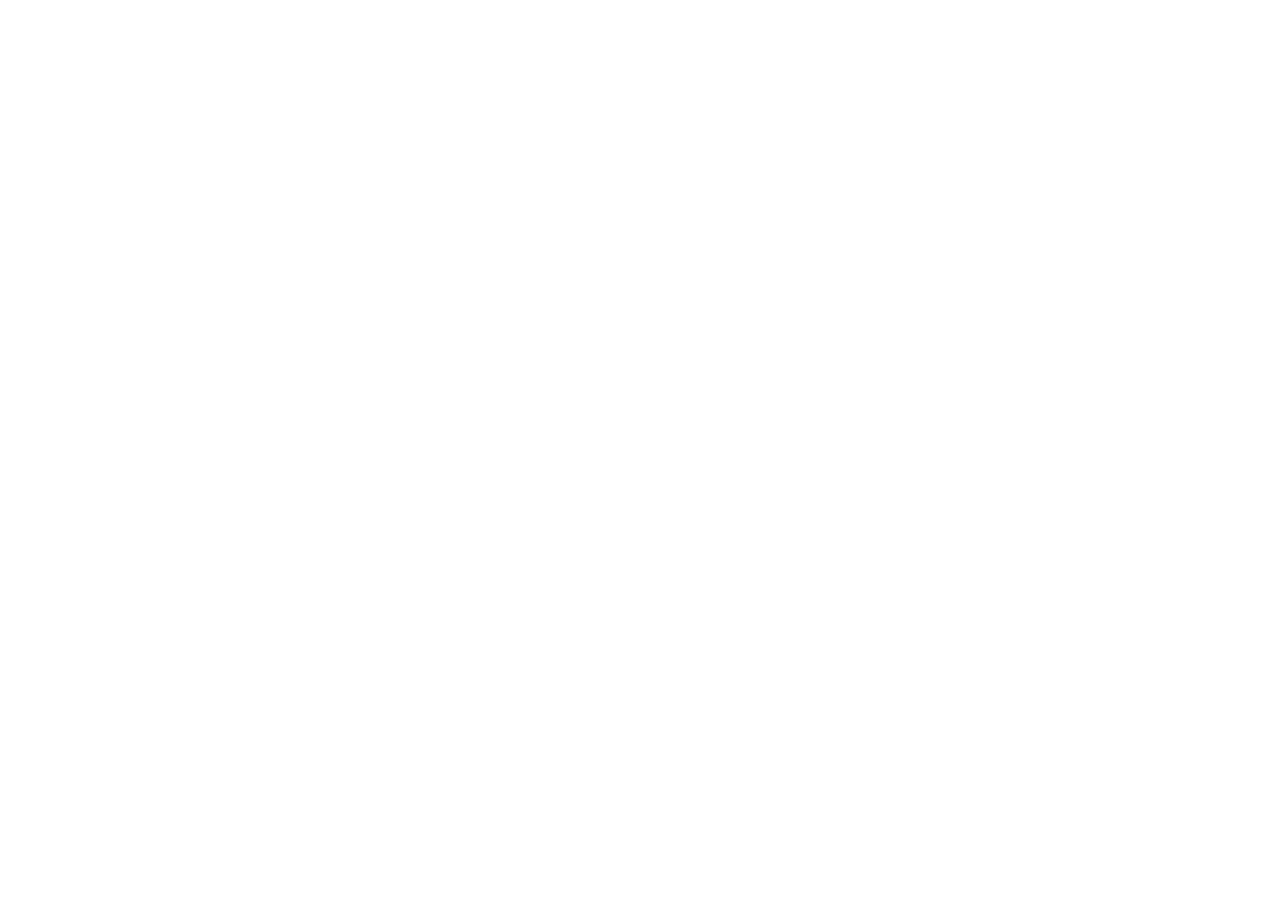
==== index.html @ 1dcdd13a "initial files/folders" ====
<!DOCTYPE html>
<html lang="en">
<head>
    <meta charset="UTF-8">
    <meta name="viewport" content="width=device-width, initial-scale=1.0">
    <title>Document</title>
</head>
<body>
    
</body>
</html>
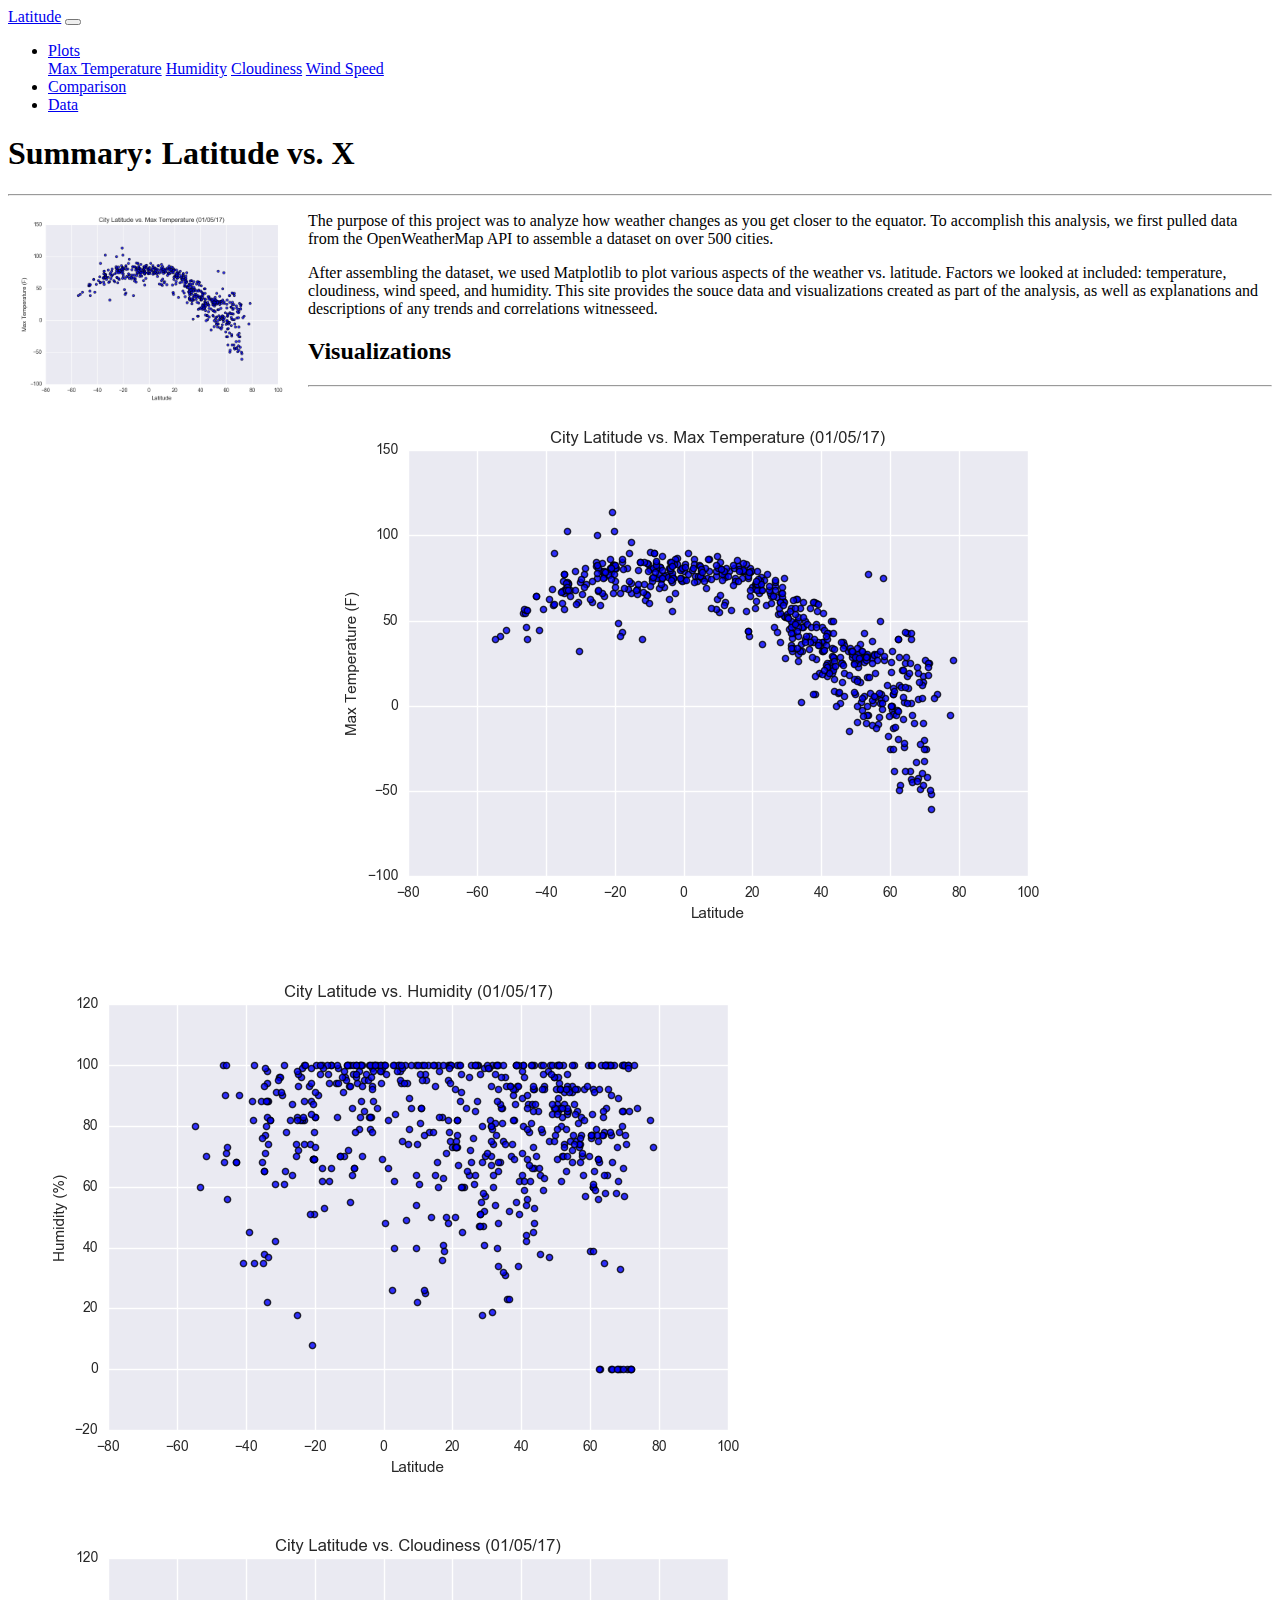
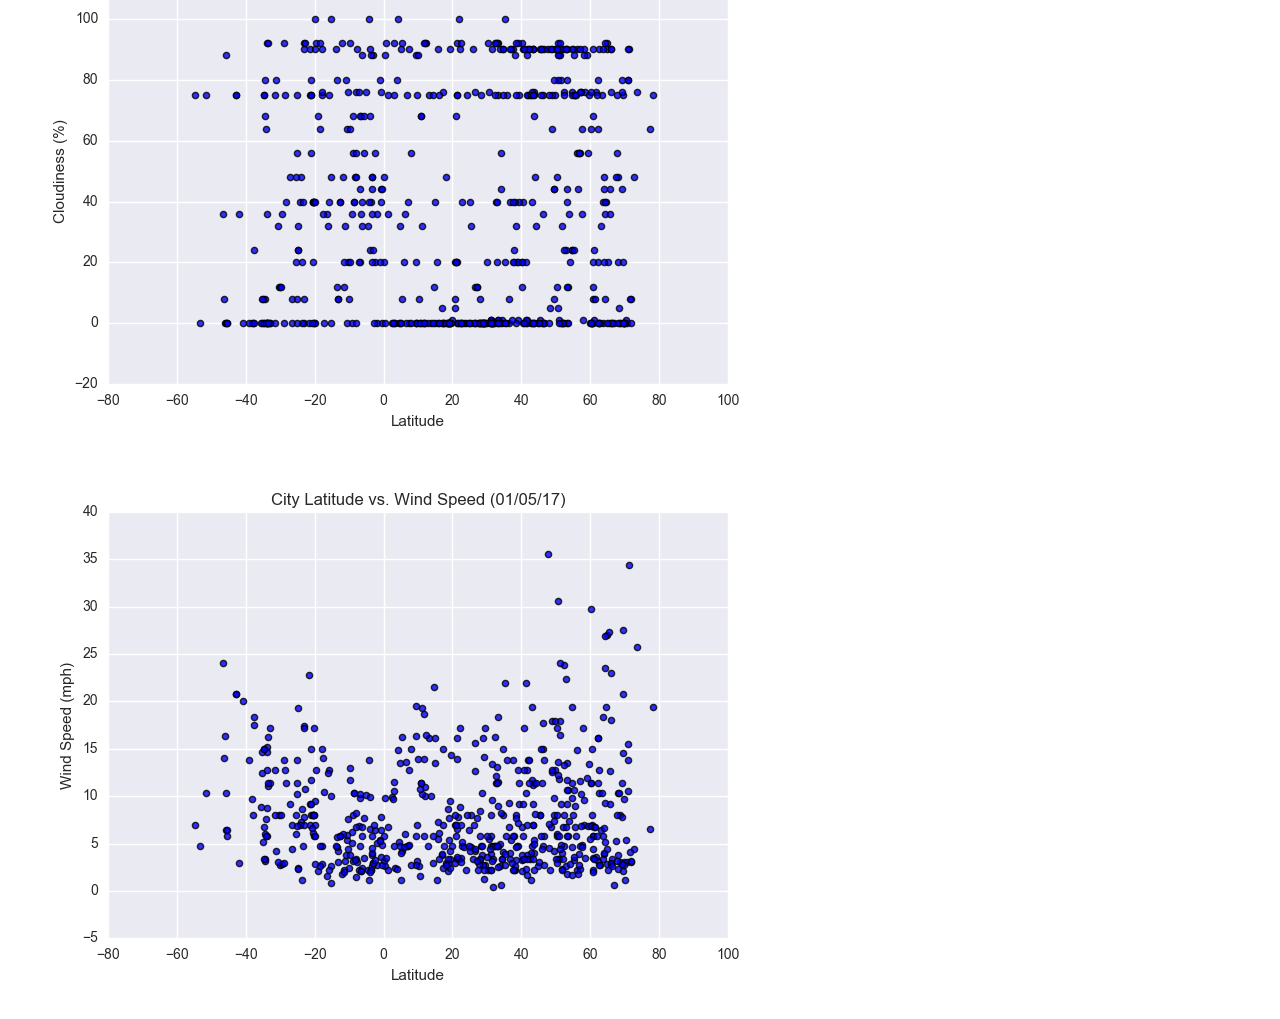
==== commit 0b1ebbac: "fig.png and updated landing page html" ====
--- a/index.html
+++ b/index.html
@@ -3,9 +3,81 @@
 <head>
     <meta charset="UTF-8">
     <meta name="viewport" content="width=device-width, initial-scale=1.0">
-    <title>Document</title>
+    <title>Dashboard</title>
+    <link rel="stylesheet" href="https://cdn.jsdelivr.net/npm/bootstrap@4.5.3/dist/css/bootstrap.min.css" integrity="sha384-TX8t27EcRE3e/ihU7zmQxVncDAy5uIKz4rEkgIXeMed4M0jlfIDPvg6uqKI2xXr2" crossorigin="anonymous">
 </head>
 <body>
+    <!-- Navbar for Site-->
+    <nav class="navbar navbar-expand-lg navbar-light bg-light">
+        <a class="navbar-brand" href="#">Latitude</a>
+        <button class="navbar-toggler" type="button" data-toggle="collapse" data-target="#navbarSupportedContent" aria-controls="navbarSupportedContent" aria-expanded="false" aria-label="Toggle navigation">
+          <span class="navbar-toggler-icon"></span>
+        </button>
+      
+        <div class="collapse navbar-collapse" id="navbarSupportedContent">
+                <ul class="navbar-nav ml-auto">    
+                    <li class="nav-item dropdown">
+                        <a class="nav-link dropdown-toggle" href="#" id="navbarDropdown" role="button" data-toggle="dropdown" aria-haspopup="true" aria-expanded="false">
+                            Plots
+                        </a>
+                        <div class="dropdown-menu dropdown-menu-right" aria-labelledby="navbarDropdown">
+                            <a class="dropdown-item" href="#">Max Temperature</a>
+                            <a class="dropdown-item" href="#">Humidity</a>
+                            <a class="dropdown-item" href="#">Cloudiness</a>
+                            <a class="dropdown-item" href="#">Wind Speed</a>
+                        </div>
+                    </li>
+                    <li class="nav-item">
+                        <a class="nav-link" href="comparison.html">Comparison</a>
+                    </li>
+                    <li class="nav-item">
+                        <a class="nav-link" href="data.html">Data</a>
+                    </li>
+                </ul>
+            </div>
+      </nav>
     
+    <!-- Create Content-->
+    <div class="container">
+        <div class="row">
+            <div class="col-md-8">
+                <div class="col-md-12">
+                    <h1>Summary: Latitude vs. X</h1>
+                    <hr>
+                    <img src="Resources/Fig1.png" alt="Latitude vs. Temperature" width=300px align="left">
+                    <p>The purpose of this project was to analyze how weather changes as you get closer to the equator. To
+                        accomplish this analysis, we first pulled data from the OpenWeatherMap API to assemble a dataset on over 500
+                        cities.</p>
+                    <p>After assembling the dataset, we used Matplotlib to plot various aspects of the weather vs. latitude. Factors
+                        we looked at included: temperature, cloudiness, wind speed, and humidity. This site provides the souce data
+                        and visualizations created as part of the analysis, as well as explanations and descriptions of any trends and
+                        correlations witnesseed.</p>
+                </div>
+            </div>
+        </div>
+
+        <!-- Visualizations -->
+        <div class="col-md-4">
+            <div class="col-md-12">
+                <h2>Visualizations</h2>
+                <hr>
+                <div class="row">
+                    <div class="col-3 col-md-6">
+                        <a href="#"><img src="Resources/Fig1.png" alt="Latitude vs Temperature"></a>
+                    </div>
+                    <div class="col-3 col-md-6">
+                        <a href="#"><img src="Resources/Fig2.png" alt="Latitude vs Humidity"></a>
+                    </div>
+                    <div class="col-3 col-md-6">
+                        <a href="#"><img src="Resources/Fig3.png" alt="Latitude vs Cloudiness"></a>
+                    </div>
+                    <div class="col-3 col-md-6">
+                        <a href="#"><img src="Resources/Fig4.png" alt="Latitude vs Wind Speed"></a>
+                    </div>
+                </div>
+            </div>
+        </div>
+    </div>
+
 </body>
 </html>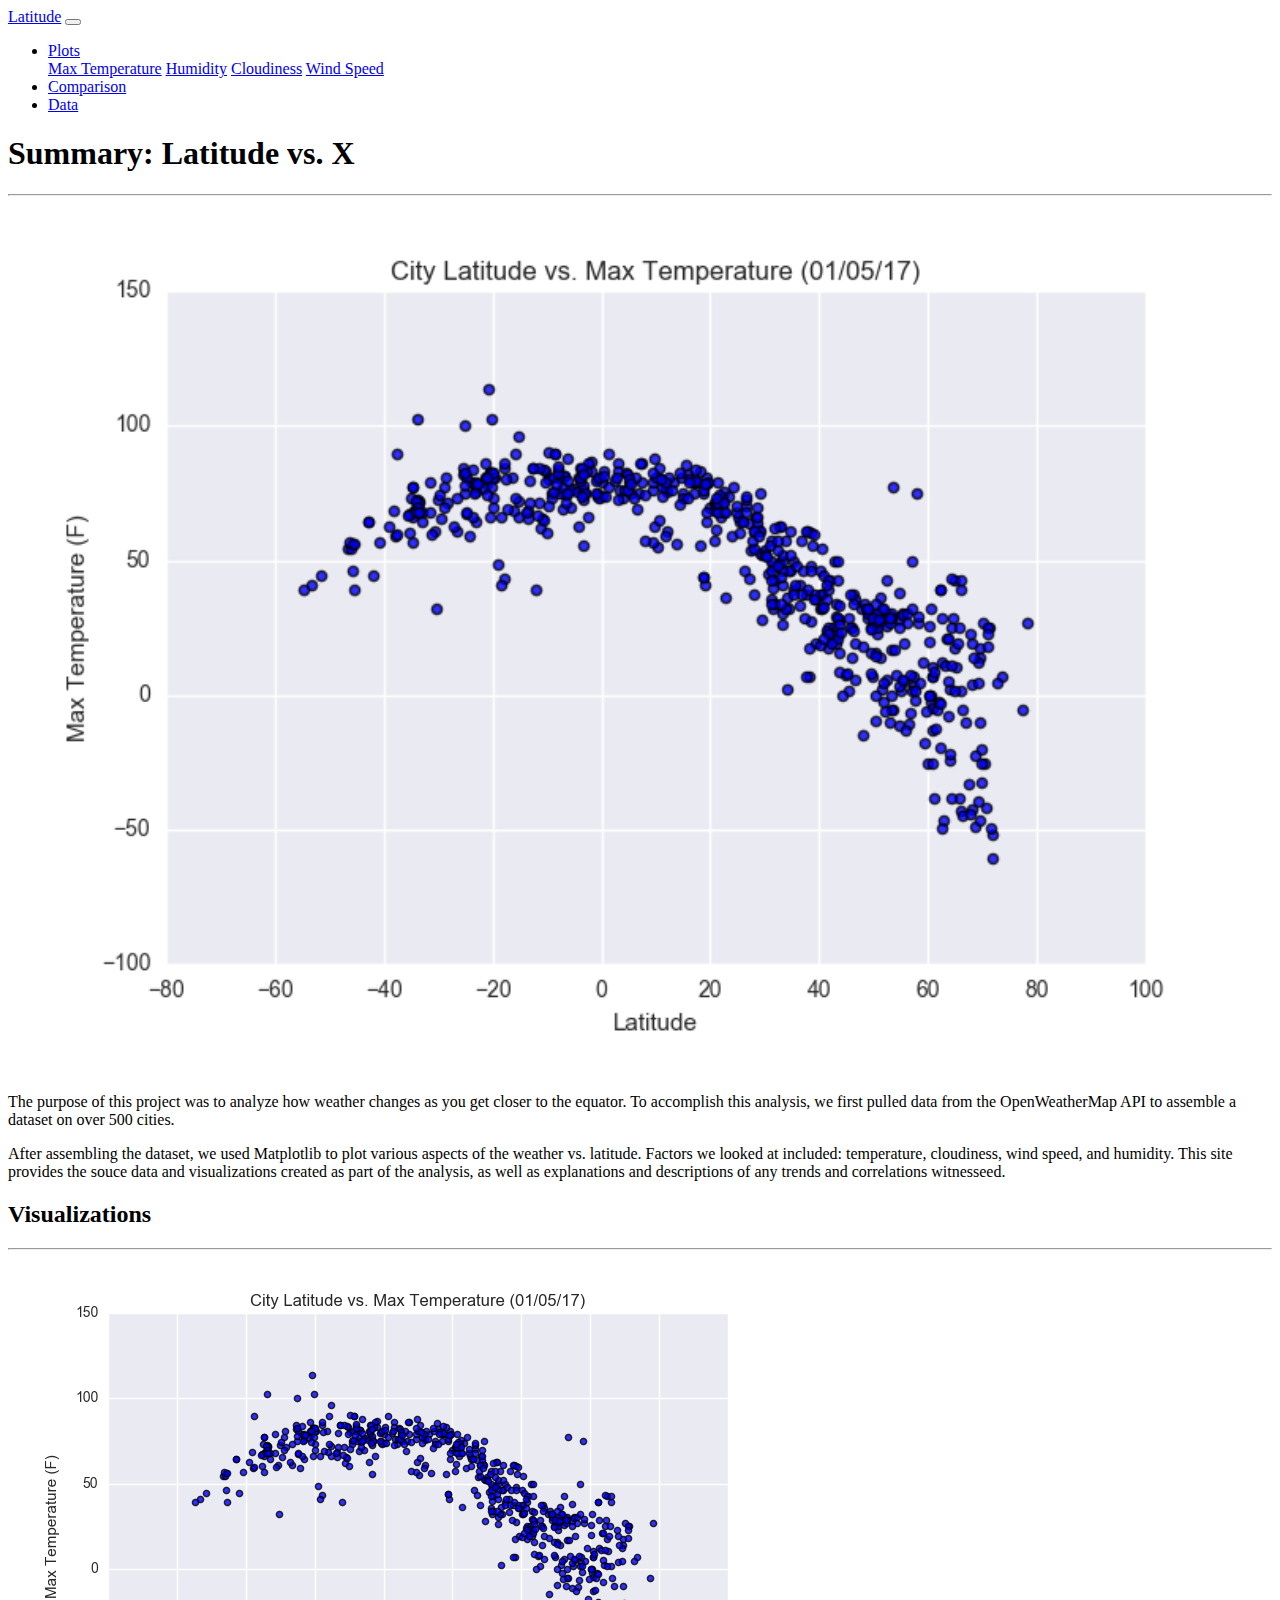
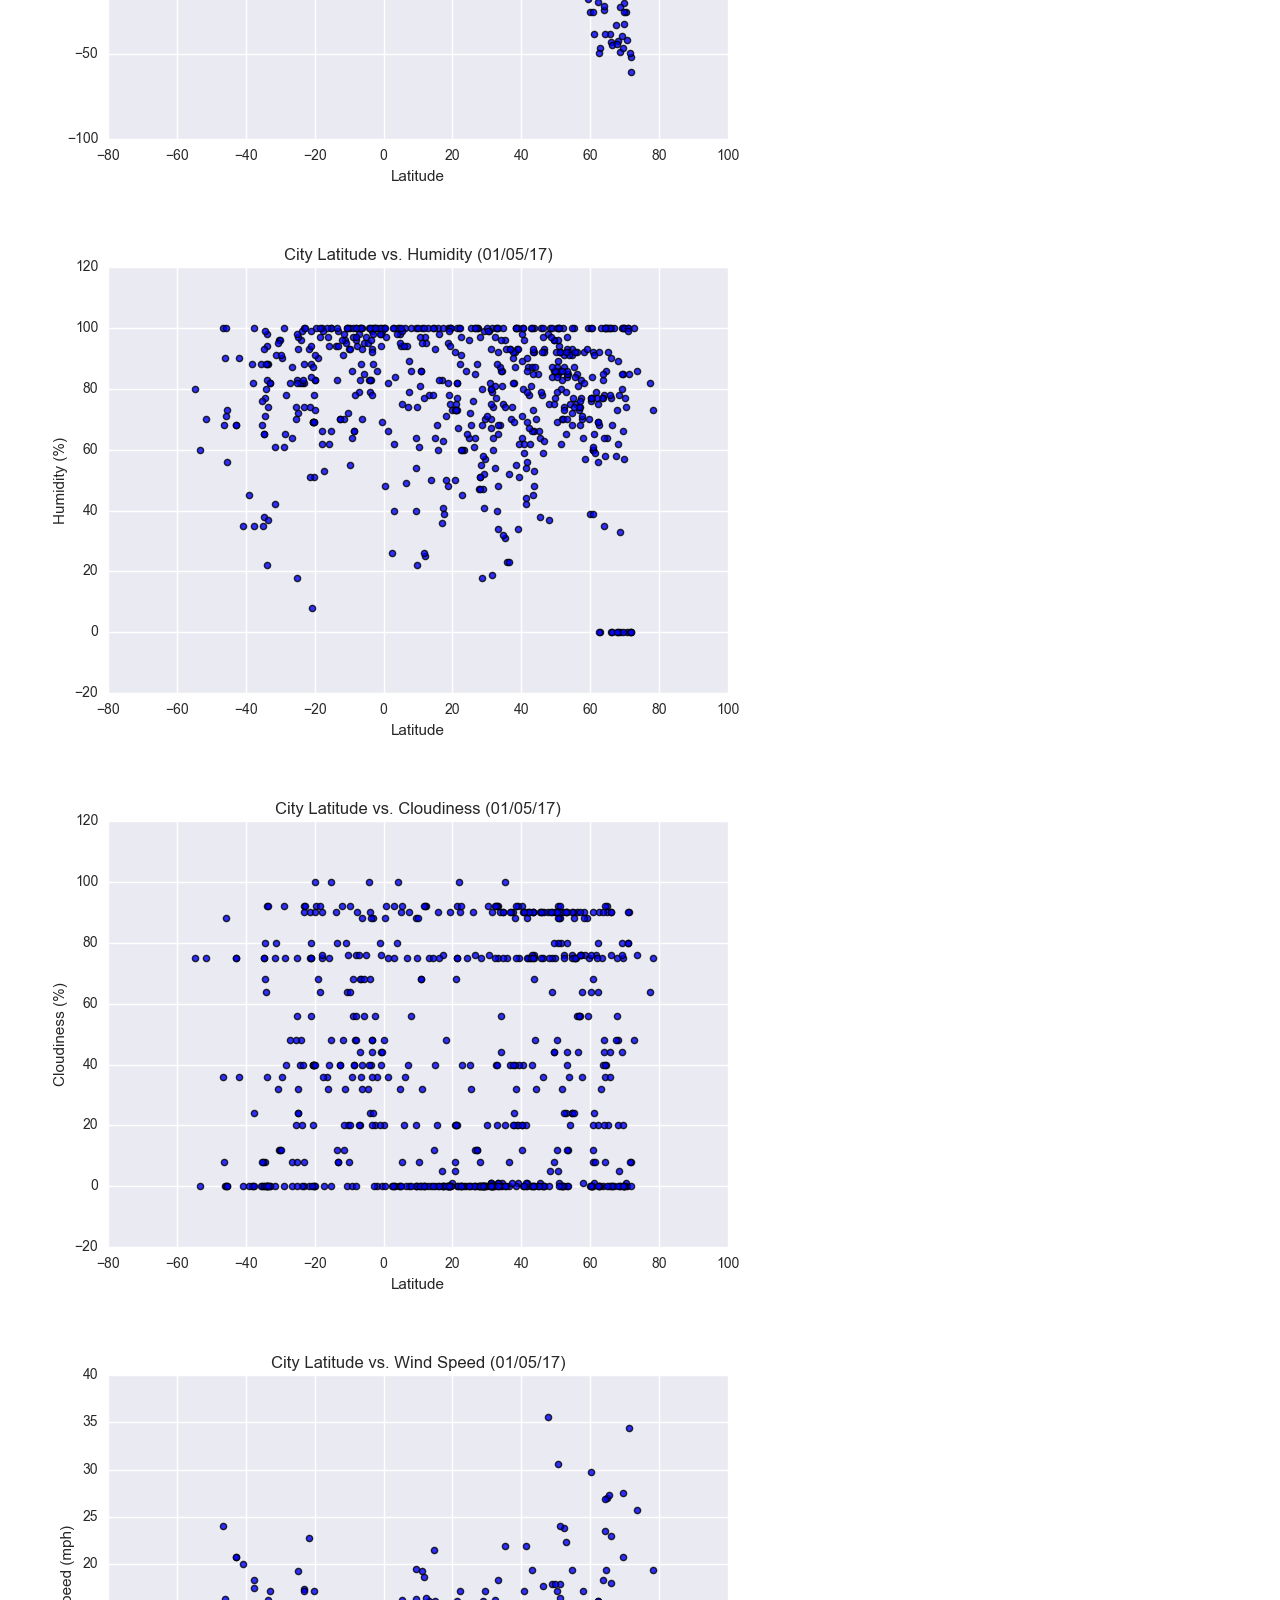
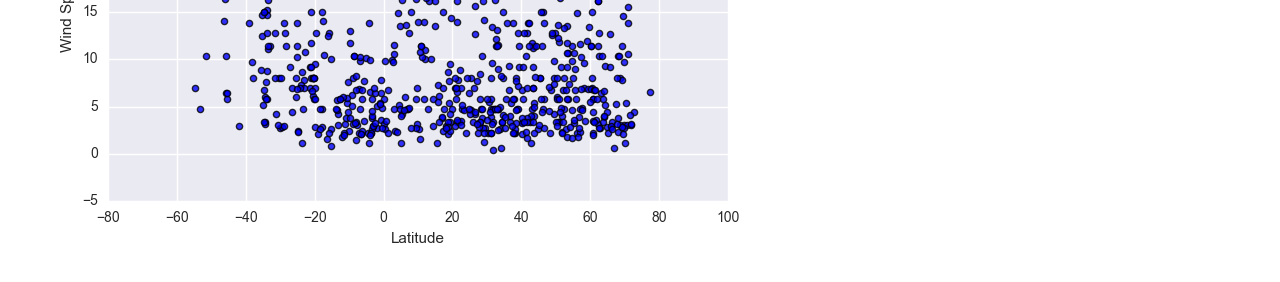
==== commit c1cfffc8: "updated html landing page" ====
--- a/index.html
+++ b/index.html
@@ -44,7 +44,7 @@
                 <div class="col-md-12">
                     <h1>Summary: Latitude vs. X</h1>
                     <hr>
-                    <img src="Resources/Fig1.png" alt="Latitude vs. Temperature" width=300px align="left">
+                    <img src="Resources/Fig1.png" alt="Latitude vs. Temperature" width=100%>
                     <p>The purpose of this project was to analyze how weather changes as you get closer to the equator. To
                         accomplish this analysis, we first pulled data from the OpenWeatherMap API to assemble a dataset on over 500
                         cities.</p>
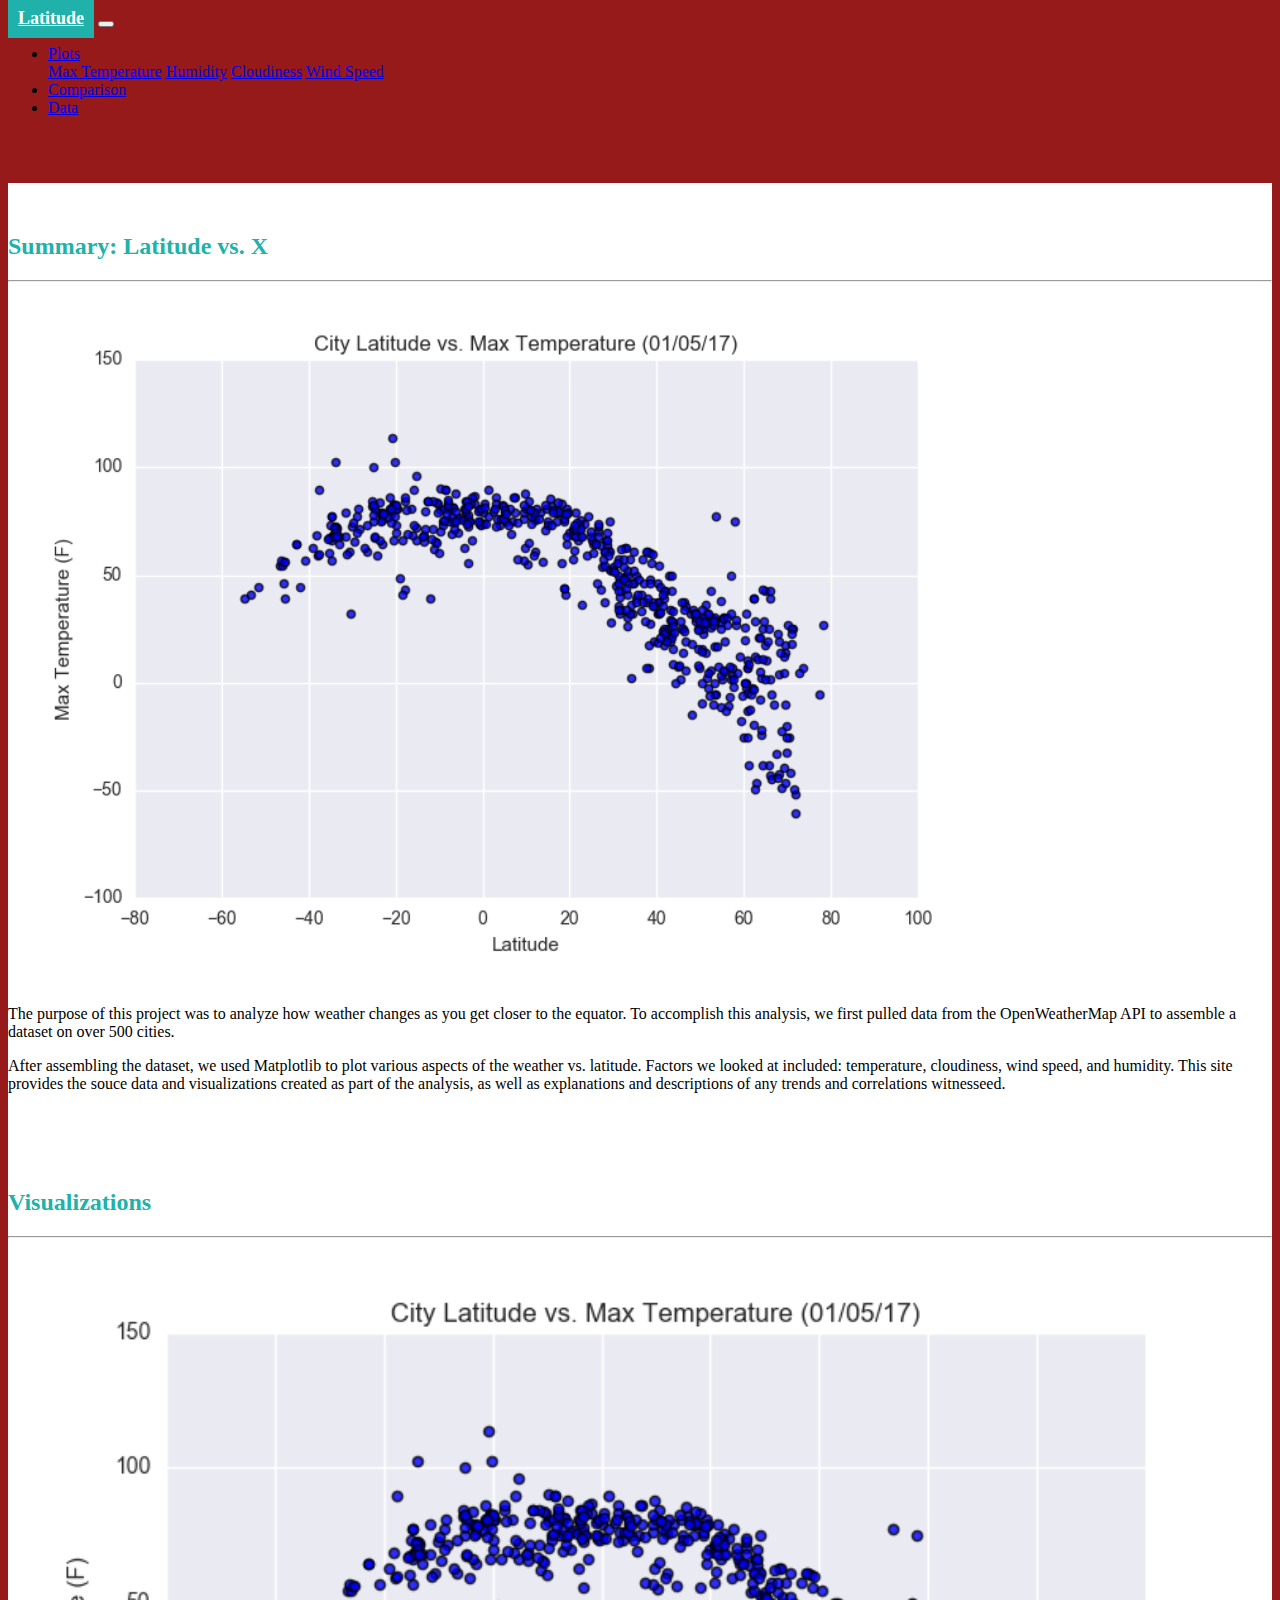
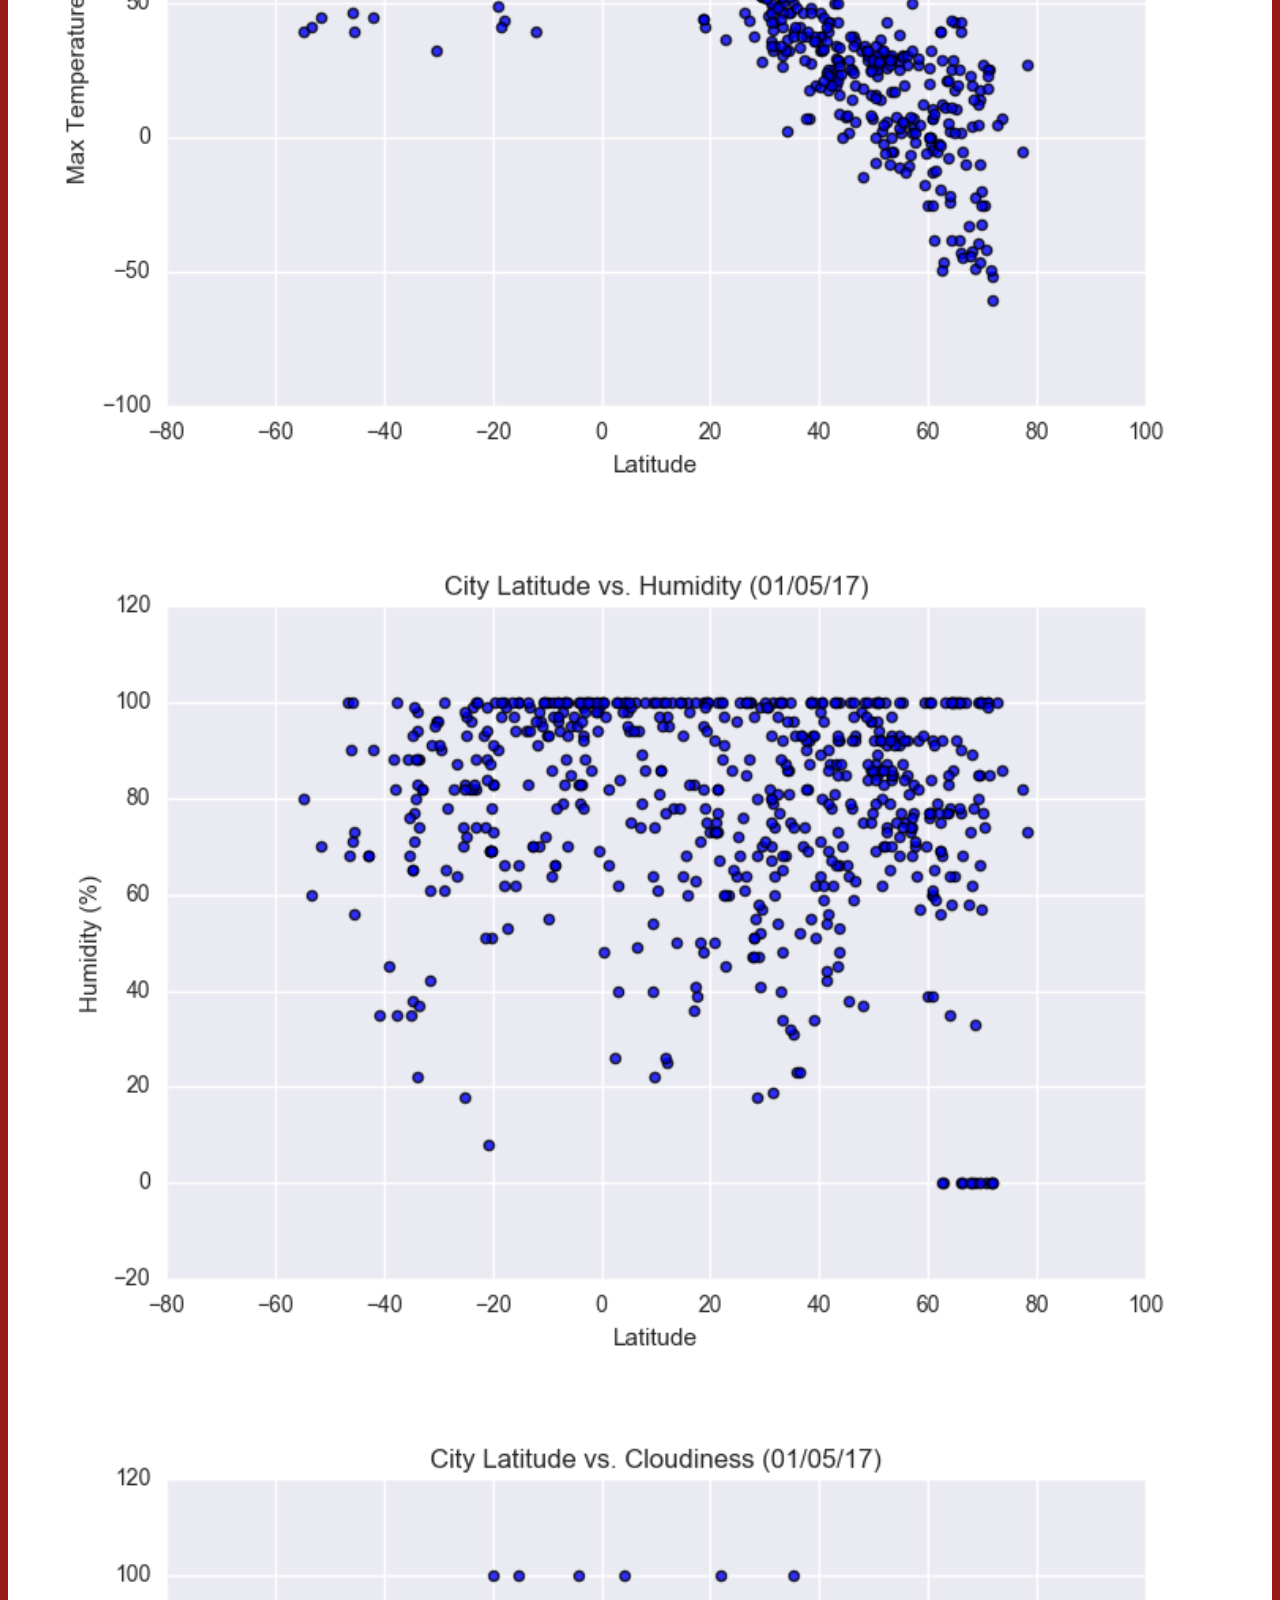
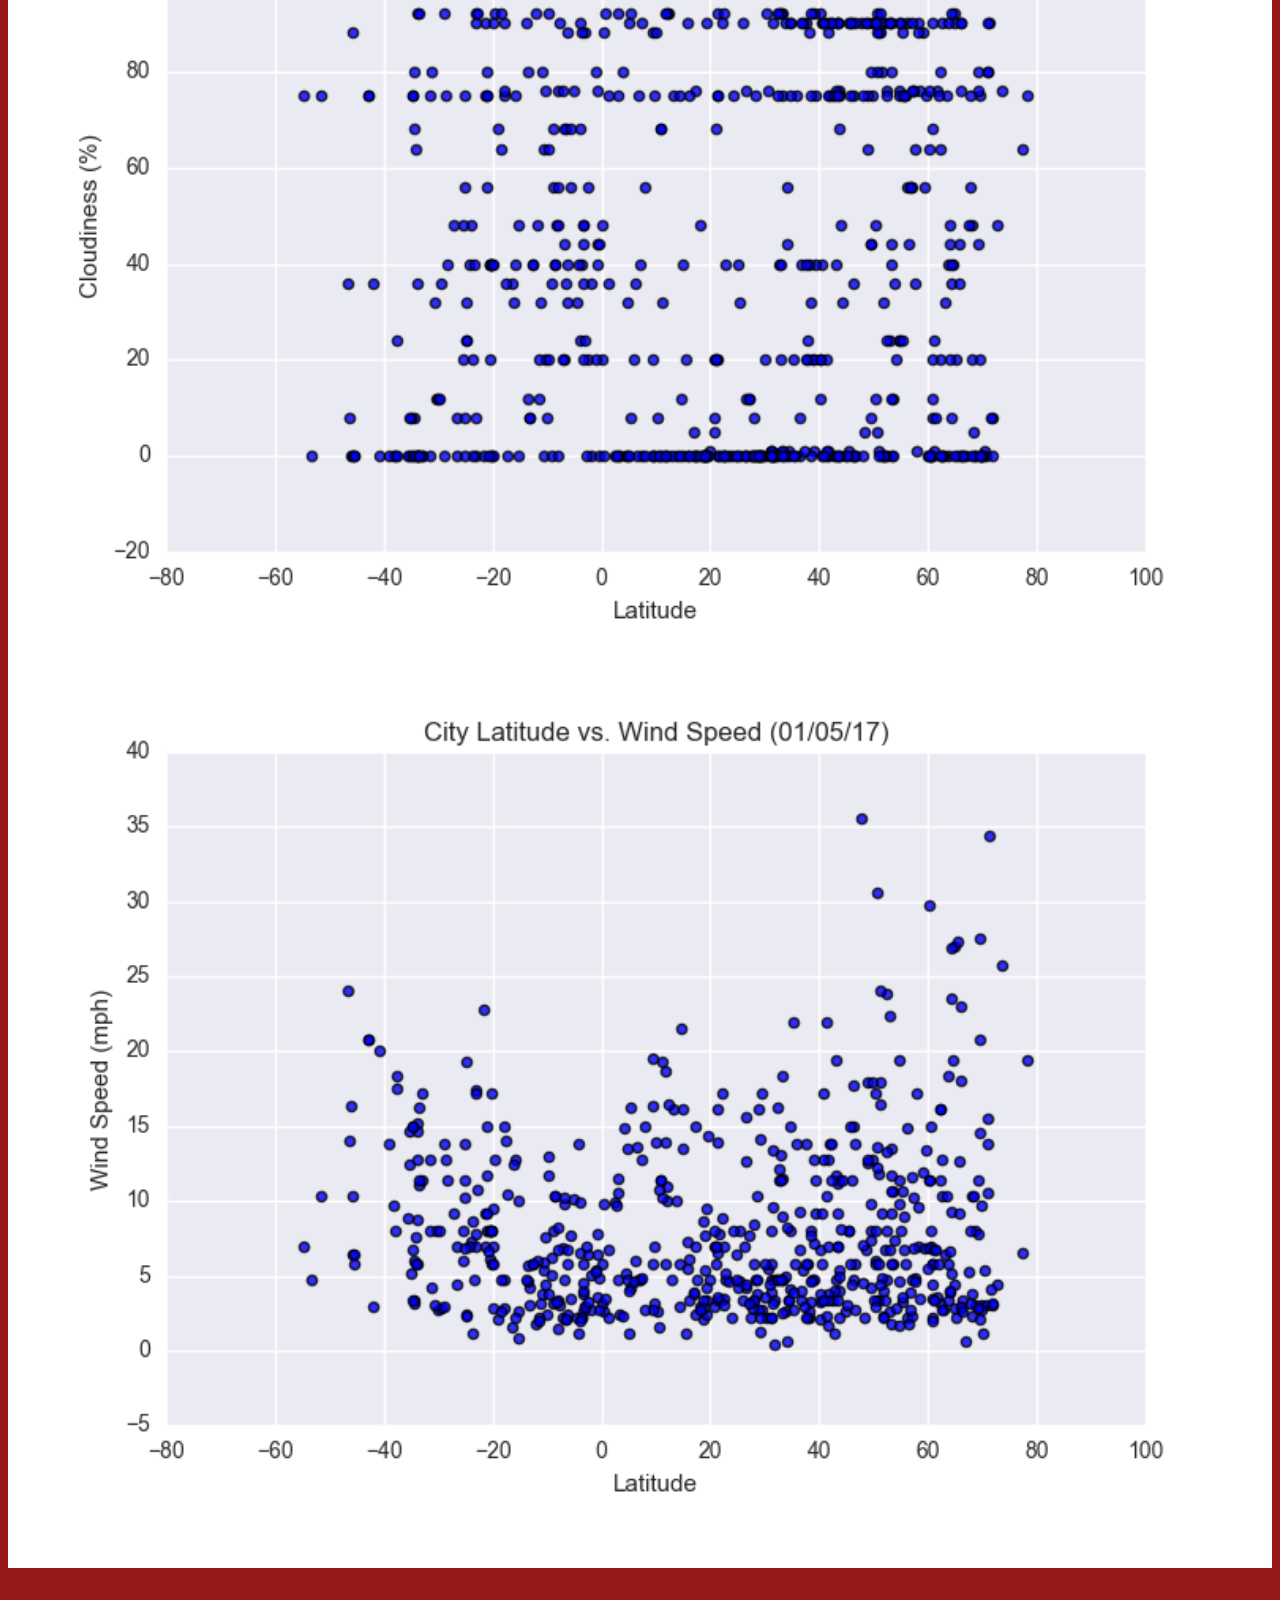
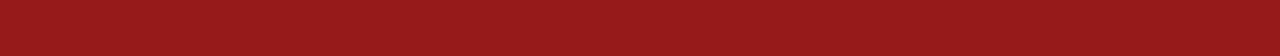
==== commit ccf79244: "info on all html pages" ====
--- a/index.html
+++ b/index.html
@@ -4,27 +4,39 @@
     <meta charset="UTF-8">
     <meta name="viewport" content="width=device-width, initial-scale=1.0">
     <title>Dashboard</title>
+    <link rel="stylesheet" href="style.css">
     <link rel="stylesheet" href="https://cdn.jsdelivr.net/npm/bootstrap@4.5.3/dist/css/bootstrap.min.css" integrity="sha384-TX8t27EcRE3e/ihU7zmQxVncDAy5uIKz4rEkgIXeMed4M0jlfIDPvg6uqKI2xXr2" crossorigin="anonymous">
+
+    <script src="https://code.jquery.com/jquery-3.3.1.slim.min.js" integrity="sha384-q8i/X+965DzO0rT7abK41JStQIAqVgRVzpbzo5smXKp4YfRvH+8abtTE1Pi6jizo" crossorigin="anonymous"></script>
+    <script src="https://cdnjs.cloudflare.com/ajax/libs/popper.js/1.14.7/umd/popper.min.js" integrity="sha384-UO2eT0CpHqdSJQ6hJty5KVphtPhzWj9WO1clHTMGa3JDZwrnQq4sF86dIHNDz0W1" crossorigin="anonymous"></script>
+    <script src="https://stackpath.bootstrapcdn.com/bootstrap/4.3.1/js/bootstrap.min.js" integrity="sha384-JjSmVgyd0p3pXB1rRibZUAYoIIy6OrQ6VrjIEaFf/nJGzIxFDsf4x0xIM+B07jRM" crossorigin="anonymous"></script>
+
 </head>
 <body>
     <!-- Navbar for Site-->
     <nav class="navbar navbar-expand-lg navbar-light bg-light">
-        <a class="navbar-brand" href="#">Latitude</a>
-        <button class="navbar-toggler" type="button" data-toggle="collapse" data-target="#navbarSupportedContent" aria-controls="navbarSupportedContent" aria-expanded="false" aria-label="Toggle navigation">
-          <span class="navbar-toggler-icon"></span>
-        </button>
-      
-        <div class="collapse navbar-collapse" id="navbarSupportedContent">
+        <!-- <div class="nav-content"> -->
+            <a class="navbar-brand text-white" href="index.html">Latitude</a>
+            <button class="navbar-toggler" type="button" data-toggle="collapse" 
+            data-target="#navbarSupportedContent" aria-controls="navbarSupportedContent" 
+            aria-expanded="false" aria-label="Toggle navigation">
+            <span class="navbar-toggler-icon"></span>
+            </button>
+        
+            <div class="collapse navbar-collapse" id="navbarSupportedContent">
                 <ul class="navbar-nav ml-auto">    
                     <li class="nav-item dropdown">
-                        <a class="nav-link dropdown-toggle" href="#" id="navbarDropdown" role="button" data-toggle="dropdown" aria-haspopup="true" aria-expanded="false">
+                        <a class="nav-link dropdown-toggle" href="#" id="navbarDropdown" 
+                        role="button" data-toggle="dropdown" aria-haspopup="true" 
+                        aria-expanded="false">
                             Plots
                         </a>
-                        <div class="dropdown-menu dropdown-menu-right" aria-labelledby="navbarDropdown">
-                            <a class="dropdown-item" href="#">Max Temperature</a>
-                            <a class="dropdown-item" href="#">Humidity</a>
-                            <a class="dropdown-item" href="#">Cloudiness</a>
-                            <a class="dropdown-item" href="#">Wind Speed</a>
+                        <div class="dropdown-menu dropdown-menu-right" 
+                        aria-labelledby="navbarDropdown">
+                            <a class="dropdown-item" href="maxtemp.html">Max Temperature</a>
+                            <a class="dropdown-item" href="humidity.html">Humidity</a>
+                            <a class="dropdown-item" href="cloudiness.html">Cloudiness</a>
+                            <a class="dropdown-item" href="windspeed.html">Wind Speed</a>
                         </div>
                     </li>
                     <li class="nav-item">
@@ -35,6 +47,7 @@
                     </li>
                 </ul>
             </div>
+        <!-- </div> -->
       </nav>
     
     <!-- Create Content-->
@@ -42,9 +55,11 @@
         <div class="row">
             <div class="col-md-8">
                 <div class="col-md-12">
-                    <h1>Summary: Latitude vs. X</h1>
+                    <h2>Summary: Latitude vs. X</h2>
                     <hr>
-                    <img src="Resources/Fig1.png" alt="Latitude vs. Temperature" width=100%>
+                    <div>
+                        <img class="img-thumbnail" id="landing" src="Resources/Fig1.png" alt="Latitude vs. Temperature">
+                    </div>
                     <p>The purpose of this project was to analyze how weather changes as you get closer to the equator. To
                         accomplish this analysis, we first pulled data from the OpenWeatherMap API to assemble a dataset on over 500
                         cities.</p>
@@ -54,25 +69,29 @@
                         correlations witnesseed.</p>
                 </div>
             </div>
-        </div>
+        
 
         <!-- Visualizations -->
-        <div class="col-md-4">
-            <div class="col-md-12">
-                <h2>Visualizations</h2>
-                <hr>
-                <div class="row">
-                    <div class="col-3 col-md-6">
-                        <a href="#"><img src="Resources/Fig1.png" alt="Latitude vs Temperature"></a>
-                    </div>
-                    <div class="col-3 col-md-6">
-                        <a href="#"><img src="Resources/Fig2.png" alt="Latitude vs Humidity"></a>
-                    </div>
-                    <div class="col-3 col-md-6">
-                        <a href="#"><img src="Resources/Fig3.png" alt="Latitude vs Cloudiness"></a>
-                    </div>
-                    <div class="col-3 col-md-6">
-                        <a href="#"><img src="Resources/Fig4.png" alt="Latitude vs Wind Speed"></a>
+            <div class="col-md-4">
+                <div class="col-md-12">
+                    <h2>Visualizations</h2>
+                    <hr>
+                    <div class="row">
+                        <div class="col-3 col-md-6">
+                            <a href="maxtemp.html"><img src="Resources/Fig1.png" width="100%"  alt="temperature">
+                            </a> 
+                        </div>
+                        <div class="col-3 col-md-6">
+                            <a href="humidity.html"><img src="Resources/Fig2.png" width="100%" alt="humidity"></a>
+                        </div>
+                
+                        <div class="col-3 col-md-6">
+                            <a href="cloudiness.html"><img src="Resources/Fig3.png" width="100%"  alt="cloudiness"></a>
+                        </div>
+
+                        <div class="col-3 col-md-6">
+                            <a href="windspeed.html"><img src="Resources/Fig4.png"width="100%"  alt="wind speed"></a>
+                        </div>
                     </div>
                 </div>
             </div>
--- a/style.css
+++ b/style.css
@@ -0,0 +1,64 @@
+/* navbar formatting */
+a.navbar-brand {
+    background-color: lightseagreen;
+    font-family: 'Times New Roman', Times, serif;
+    padding: 10px;
+    color: white;
+    font-size: large;
+    font-weight: bold;
+    margin-top: -10px;
+    margin-bottom: -10px;
+}
+
+.nav-item.dropdown.show {
+    background-color: #ddd;
+}
+
+.dropdown-menu {
+    margin: 0;
+}
+
+/* Images formatting */
+img {width: 100%;
+    border: none;}
+
+.img-thumbnail {
+    width: 80%;
+}
+
+h1, h2, h3 {
+    color:lightseagreen;
+    font-family: Georgia, 'Times New Roman', Times, serif;
+    padding-top: 15px;
+}
+
+/* .lat-button {
+    width: 100px;
+    background: lightseagreen;
+    font-weight: bold;
+    z-index: 2;
+    display: inline-block;
+} */
+
+body {
+    background-color: rgb(150, 26, 26);
+}
+
+.container {
+    overflow: hidden;
+    padding-top: 50px;
+    padding-bottom: 80px;
+}
+
+
+
+.col-md-12 {
+    background-color: white;
+    padding-top: 15px;
+    padding-bottom: 30px;
+}
+
+p{
+    font-family: 'Times New Roman', Times, serif;
+}
+
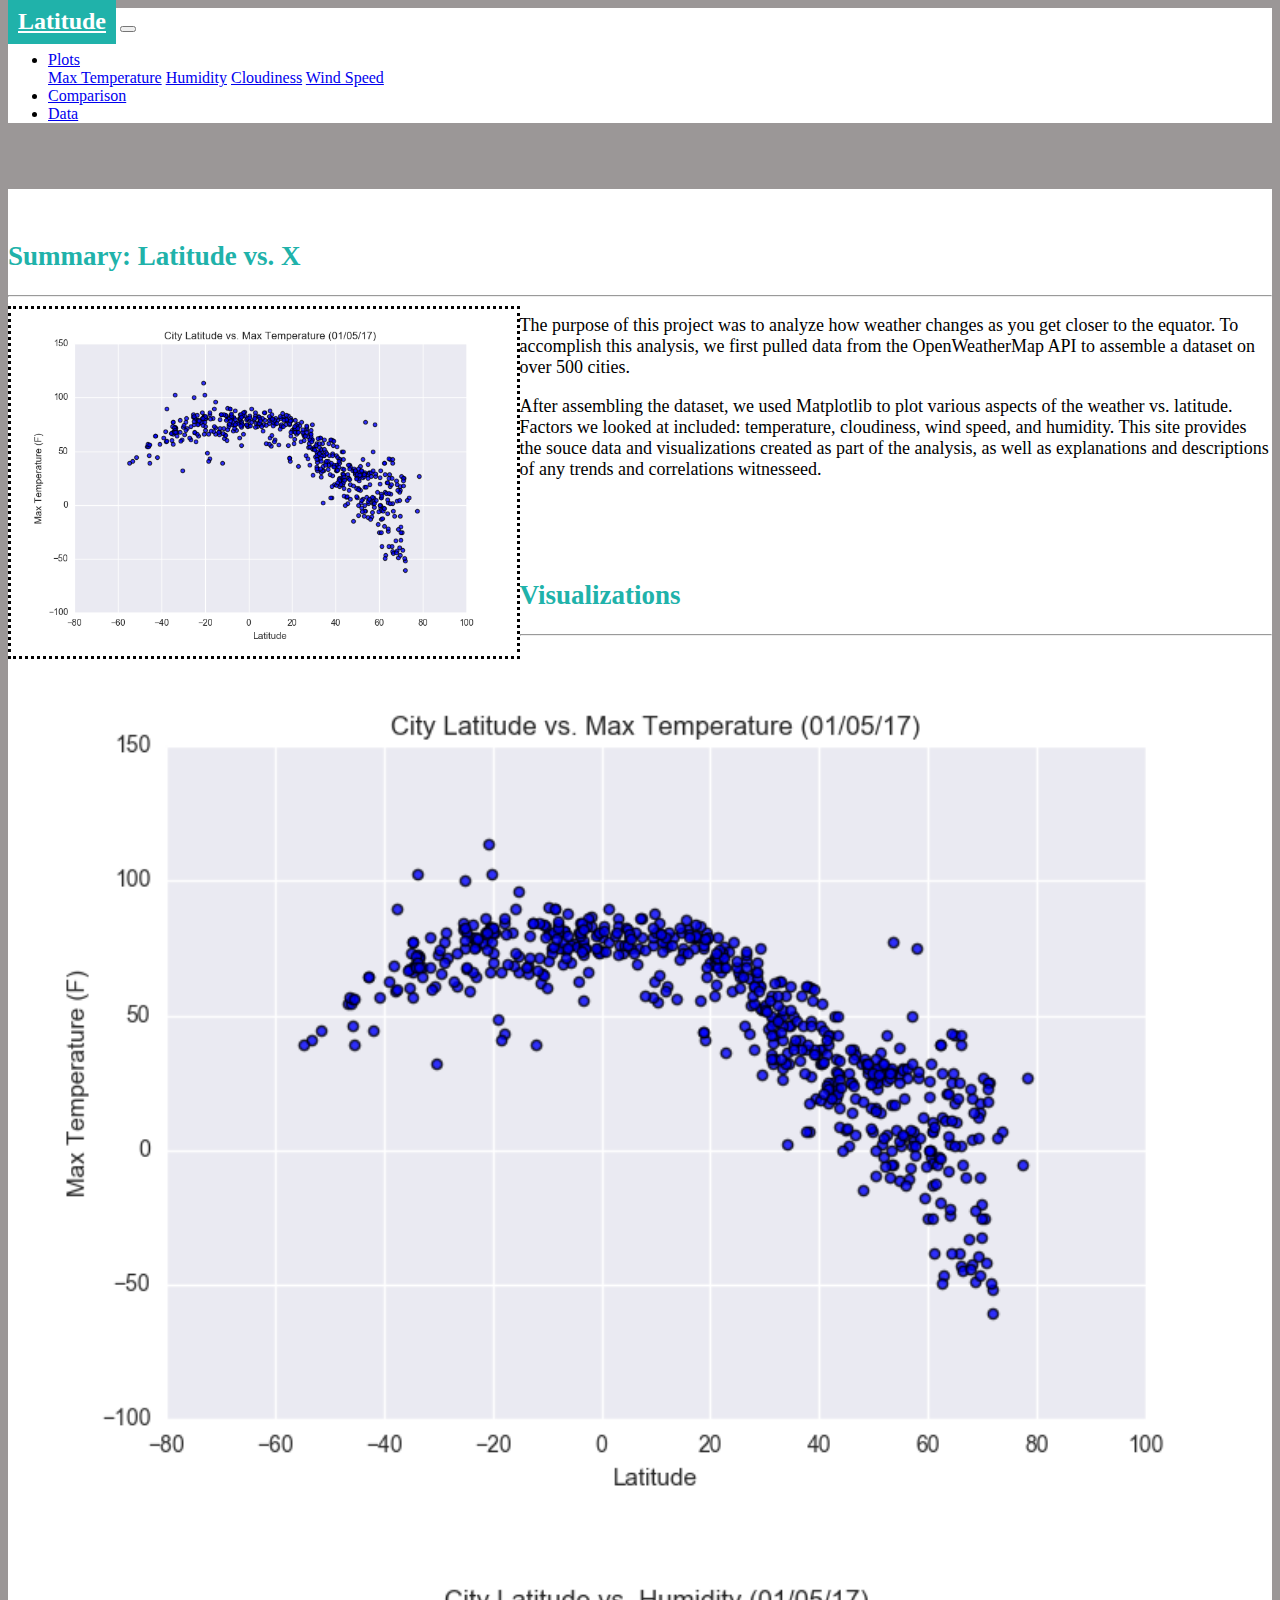
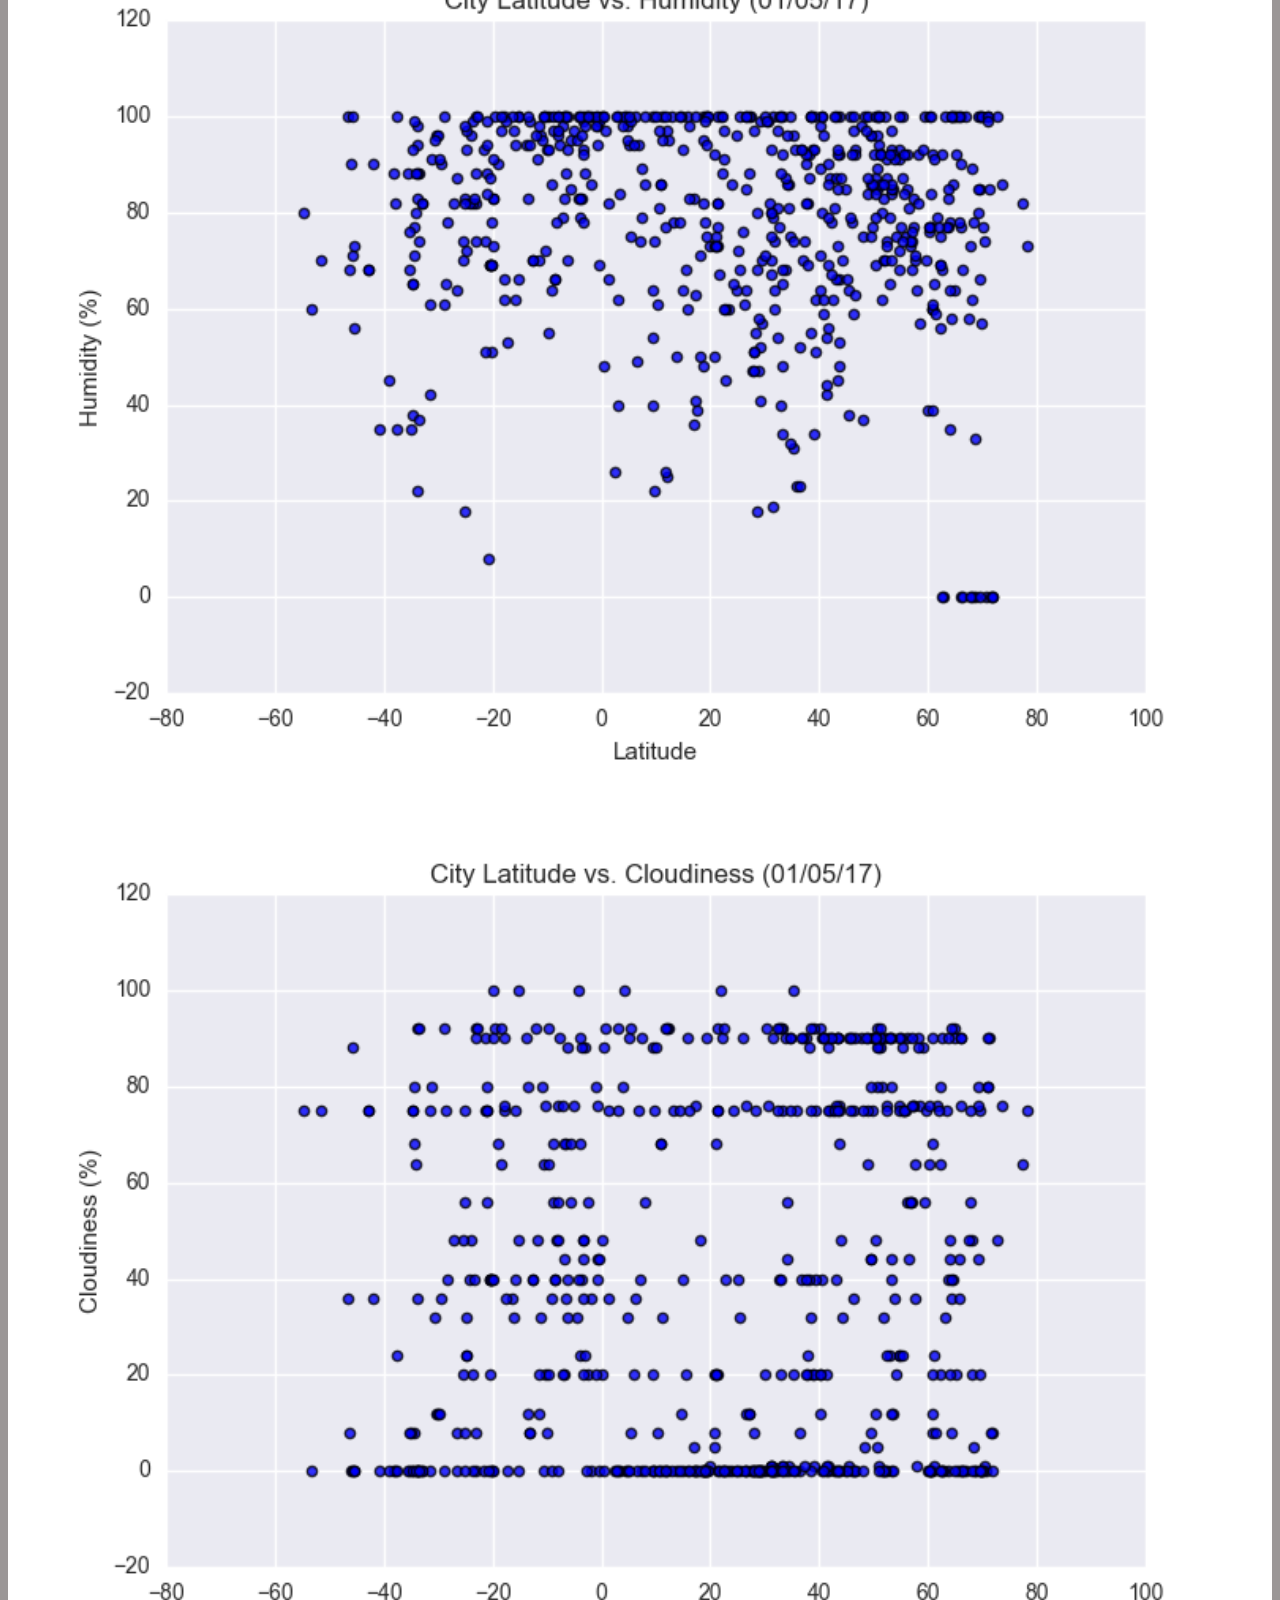
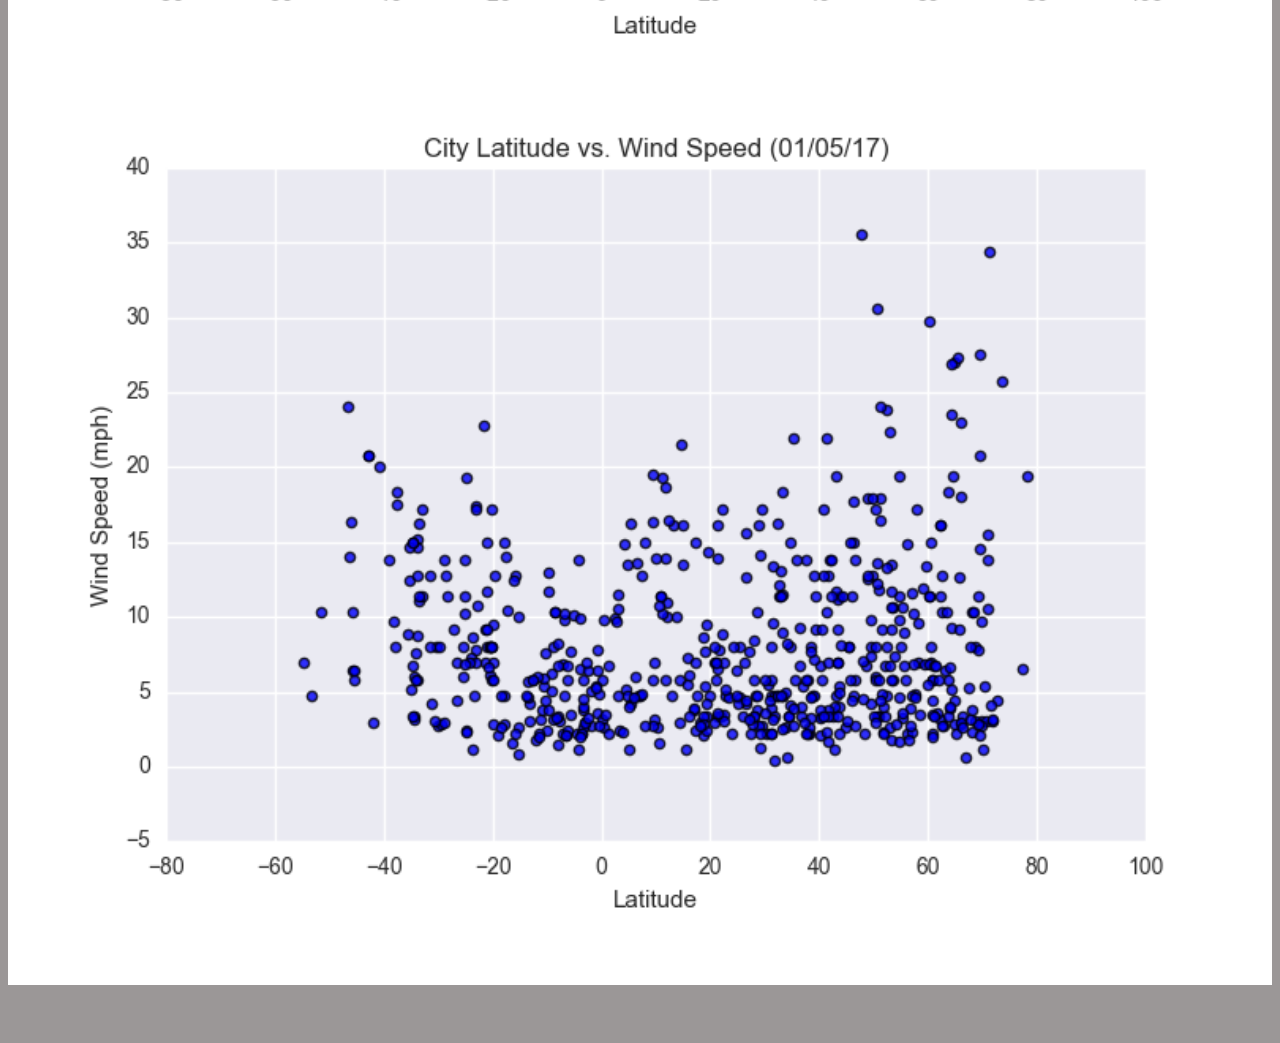
==== commit eca08931: "update data and comparison pages, fixed small screen navbar" ====
--- a/index.html
+++ b/index.html
@@ -4,17 +4,18 @@
     <meta charset="UTF-8">
     <meta name="viewport" content="width=device-width, initial-scale=1.0">
     <title>Dashboard</title>
-    <link rel="stylesheet" href="style.css">
+    
     <link rel="stylesheet" href="https://cdn.jsdelivr.net/npm/bootstrap@4.5.3/dist/css/bootstrap.min.css" integrity="sha384-TX8t27EcRE3e/ihU7zmQxVncDAy5uIKz4rEkgIXeMed4M0jlfIDPvg6uqKI2xXr2" crossorigin="anonymous">
 
     <script src="https://code.jquery.com/jquery-3.3.1.slim.min.js" integrity="sha384-q8i/X+965DzO0rT7abK41JStQIAqVgRVzpbzo5smXKp4YfRvH+8abtTE1Pi6jizo" crossorigin="anonymous"></script>
     <script src="https://cdnjs.cloudflare.com/ajax/libs/popper.js/1.14.7/umd/popper.min.js" integrity="sha384-UO2eT0CpHqdSJQ6hJty5KVphtPhzWj9WO1clHTMGa3JDZwrnQq4sF86dIHNDz0W1" crossorigin="anonymous"></script>
     <script src="https://stackpath.bootstrapcdn.com/bootstrap/4.3.1/js/bootstrap.min.js" integrity="sha384-JjSmVgyd0p3pXB1rRibZUAYoIIy6OrQ6VrjIEaFf/nJGzIxFDsf4x0xIM+B07jRM" crossorigin="anonymous"></script>
-
+    
+    <link rel="stylesheet" href="style.css">
 </head>
 <body>
     <!-- Navbar for Site-->
-    <nav class="navbar navbar-expand-lg navbar-light bg-light">
+    <nav class="navbar navbar-expand-lg navbar-light">
         <!-- <div class="nav-content"> -->
             <a class="navbar-brand text-white" href="index.html">Latitude</a>
             <button class="navbar-toggler" type="button" data-toggle="collapse" 
--- a/style.css
+++ b/style.css
@@ -1,10 +1,13 @@
 /* navbar formatting */
-a.navbar-brand {
+nav.navbar {
+    background-color: white;
+}
+.navbar-brand {
     background-color: lightseagreen;
     font-family: 'Times New Roman', Times, serif;
     padding: 10px;
     color: white;
-    font-size: large;
+    font-size: x-large;
     font-weight: bold;
     margin-top: -10px;
     margin-bottom: -10px;
@@ -19,11 +22,16 @@
 }
 
 /* Images formatting */
-img {width: 100%;
-    border: none;}
+img {width: 100%;}
 
 .img-thumbnail {
-    width: 80%;
+    width: 100%;
+    float: left;
+    border-style: dotted;
+}
+
+#landing {
+    width: 40%;
 }
 
 h1, h2, h3 {
@@ -40,17 +48,26 @@
     display: inline-block;
 } */
 
+/* Text formatting */
 body {
-    background-color: rgb(150, 26, 26);
+    background-color: rgb(155, 151, 151);
 }
 
 .container {
     overflow: hidden;
     padding-top: 50px;
-    padding-bottom: 80px;
+    padding-bottom: 50px;
+    font-size: large;
 }
 
+.container.bg-white {
+    margin-top: 50px;
+    margin-bottom: 50px;
+}
 
+p{
+    font-family: 'Times New Roman', Times, serif;
+}
 
 .col-md-12 {
     background-color: white;
@@ -58,7 +75,28 @@
     padding-bottom: 30px;
 }
 
-p{
-    font-family: 'Times New Roman', Times, serif;
+/* Visualizations formatting */
+.selected {
+    border: 2px solid lightseagreen;
 }
 
+/* Table Formatting */
+.table {
+    padding: 30px;
+}
+
+/* Smaller Screen */
+@media(max-width: 991px) {
+    .navbar-collapse {
+        background-color: white;
+    }
+
+    .navbar {
+        padding: 8px;
+        background-color: lightseagreen;
+    }
+
+    nav.navbar {
+        background-color: lightseagreen;
+    }
+}